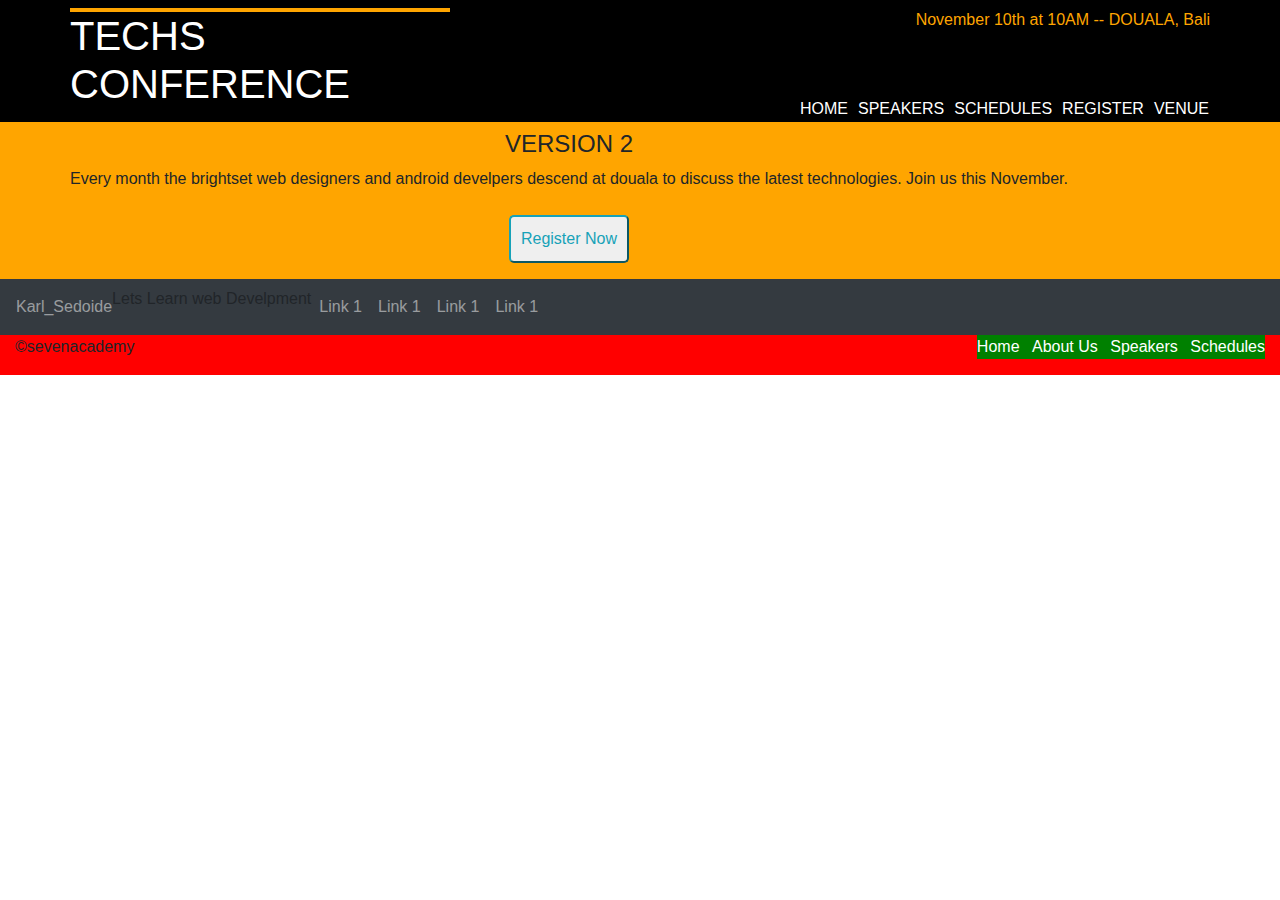
==== index.html @ fdc04ba4 "Add files via upload" ====
<!DOCTYPE html>
<html lang="en">
<head>
    <meta charset="UTF-8">
    <meta name="viewport" content="width=device-width, initial-scale=1.0">
    <meta http-equiv="X-UA-Compatible" content="ie=edge">
    <title>Document</title>
    <script src="https://cdnjs.cloudflare.com/ajax/libs/jquery/3.4.1/jquery.js"> </script>
    <link rel="stylesheet" href="assets/bootstrap/css/bootstrap.css" />
    <link rel="stylesheet" href="assets/styles/default.css" />
    <script src="assets/bootstrap/js/bootstrap.bundle.min.js" > </script>
    
</head>
<body>

     <header >

         <section >
              <div class="container top">
            <section class="row">
                <div class=" col-sm-4 col-lg-4 col-md-5">
                    <h1> TECHS <br /> CONFERENCE</h1>
                </div>

                <div class=" col-sm-8 col-lg-8 col-8 col-md-7">

                        <p  style="color: orange; font-size: 1em; text-align: right;"> November 10th at 10AM -- DOUALA, Bali </p>
                        <br />
                        <br />
                        <nav class="nav " >
                            <a href="#"> HOME       </a> </li>
                            <a class="nav-link" href="assets/pages/speakers.html"> SPEAKERS    </a> 
                            <a class="nav-link" href="assets/pages/schedules.html"> SCHEDULES  </a>
                            <a class="nav-link" href="assets/pages/register.html"> REGISTER     </a>
                            <a class="nav-link" href="assets/pages/venue.html"> VENUE         </a>
                        </nav> 
                </div>
            </section>
                </div>
         </section>
        
         <section>
             <div class="container">
            <section class="row">
                            <center>

                                    <h4 class="version" >  VERSION 2 </h4>
                                <p> Every month the brightset web designers and android develpers descend at douala to discuss the latest technologies. Join us this November.

                                <br />
                                <br />
                                <a href="assets/pages/register.html" > <button class="btn-outline-info">Register Now </button> </a>
                            </center>
            </section>
            </div>
         </section>
              
    </header>

    <div class=" jubotron" style="margin-bottom: 0"> 
    </div>
        <nav class="navbar navbar-expand-md navbar-dark bg-dark sticky-top">

            <button class="navbar-toggler" data-toggle="collapse" data-targer = "collapse_target">
                <span class="navbar-toggler-icon"> </span>
            </button>
            <span class="navbar-text"> Karl_Sedoide </span>
                <p> Lets Learn web Develpment</p>
            </span>
            <ul class="navbar-nav">
                <li clas="nav-item">
                    <a class="nav-link" href="#">Link 1</a>
                </li>

                <li clas="nav-item">
                     <a class="nav-link" href="#">Link 1</a>
                </li>

                <li clas="nav-item">
                     <a class="nav-link" href="#">Link 1</a>
                 </li>

                 <li clas="nav-item">
                   <a class="nav-link" href="#">Link 1</a>
                 </li>
            </ul>
        </nav>



 <!--
    <div class="jumbotron" style ="margin-bottom: 0px">

        <nav class="navbar navbar-expand-md navbar-dark bg-dark sticky-top">

        <button class="navbar-toggler" data-toggle="collapse" data-target="collapse-target"> 
            <span class="navbar-toggler-icon"></span>
        </button>


            <div class="collapse navbar-collapse" id="collapse_target">
                <span class="navbar-nav"> Karl_Sedoide </span>
                <ul class="navbar-nav">
                    <li class="nav-item"> 
                        <a class="nav-link" href="#" > Home </a>
                    </li>

                    <li class="nav-item"> 
                        <a class="nav-link" href="#" > First </a>
                    </li>

                    <li class="nav-item"> 
                        <a class="nav-link" href="#" > Second </a>
                    </li>

                    <li class="nav-item"> 
                        <a class="nav-link" href="#" > Third </a>
                    </li>

                </ul>
                </div>
            </nav> 






    </div>
    -->
   
        

    <footer >
            <div class="row">
    
    
                
             <p class="col-6 col-sm-6 col-lg-6"> &copysevenacademy </p> 
             <div class="col-6 col-sm-6 col-lg-6">
                 <nav>
                 <a href="#"> Home </a>
                    <a href="#"> About Us </a>
                    <a href="#"> Speakers </a>
                    <a href="#"> Schedules </a>
                </nav>    
             </div>   
             </div>
                          
    </footer>







   
   
</body>
</html>
---- assets/styles/default.css ----
header>section {
    padding: 0px;
    background-color: black
   
}

header>:last-child{
    background-color: orange;
}

header div:first-child section div:first-child
{
    margin: 0;
   border-top: 4px solid orange;
    color: white;
    text-align: left;
    padding: 0px;
    /* background-color: red; */
}

header div:first-child  section div:last-child{
   padding-right:0px;
   /* background-color: green; */
}
header div:first-child > section div:last-child nav{
    float: right;
}
header div:first-child > section div nav a{
    margin: 0px;
    margin-right: 8px;
    padding: 1px;
    text-decoration: none;
    color:white;
}

header a:hover{
    color: #33bdb8;
}

header div:last-child > section  nav a:last-child{
    margin: 0px;
}

header div:last-child > section{
    text-align: center;
    padding-top: .5em;
    /* background-color: yellow; */
}

header div:last-child  section  button{
    padding: 10px;
    border-radius: 5px;
}

footer{
    width: 100%;
    margin:0;
    box-sizing: border-box;
    background-color: #ccc;
}

footer .row{
    background-color: red;
    margin:0;
}

footer nav{
    background-color: green;
   float: right;
}

footer nav a{
    color: white;
    margin-right: 8px;
}

footer nav a:last-child{
    margin: 0px;
}




.navbar-header {
    float: none;
  }
  .navbar-toggle {
    display: block;
  }
  .navbar-collapse.collapse {
    display: none!important;
  }
  .navbar-nav {
    float: none!important;
  }
  .navbar-nav>li {
    float: none;
  }
  .navbar-collapse.collapse.in{
    display:block !important;
  }
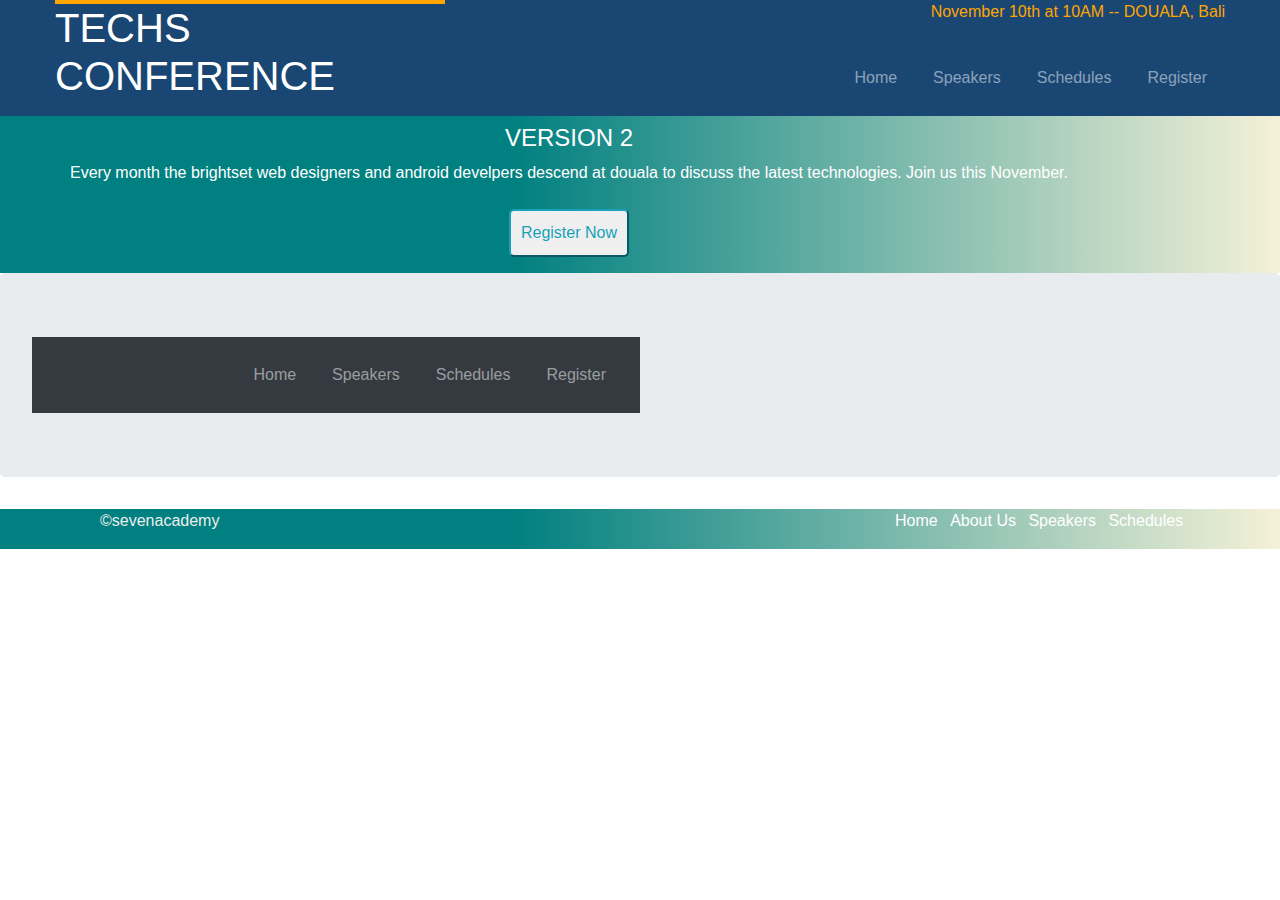
==== commit eb27c461: "responsive nav bar" ====
--- a/index.html
+++ b/index.html
@@ -17,14 +17,49 @@
 
          <section >
               <div class="container top">
-            <section class="row">
-                <div class=" col-sm-4 col-lg-4 col-md-5">
+            <section class="row" style="padding:0">
+                <div class=" col-sm-5 col-lg-4 col-md-4 col-md-4 name"  style=" vertical-align:center">
                     <h1> TECHS <br /> CONFERENCE</h1>
                 </div>
 
-                <div class=" col-sm-8 col-lg-8 col-8 col-md-7">
-
+               
+
+                <div class=" col-sm-7 col-lg-8 col-12 col-md-8  date " >
                         <p  style="color: orange; font-size: 1em; text-align: right;"> November 10th at 10AM -- DOUALA, Bali </p>
+                        
+                        <nav class="navbar navbar-expand-md navbar-dark  sticky-top" 
+            style="text-align: right;clear: both; width: 100%; padding-right: 0; 
+  
+            padding-right: 0px" >
+
+                <div style=" width:100%;">
+                    <button class="navbar-toggler" data-toggle="collapse" data-target= "#collapse_target" style=" " >                                              
+                            <li class="navbar-toggler-icon" > </li>                                            
+                    </button>
+                </div>
+                                         
+                            <div class="collapse navbar-collapse" id="collapse_target" > 
+                                    
+                        <ul class="navbar-nav" style="text-align: right;" >
+                            <li clas="nav-item">
+                                <a class="nav-link" href="#">Home</a>
+                            </li>
+            
+                            <li clas="nav-item">
+                                <a class="nav-link" href="#">Speakers</a>
+                            </li>
+
+                            <li clas="nav-item">
+                                <a class="nav-link" href="#">Schedules</a>
+                            </li>
+
+                            <li clas="nav-item">
+                            <a class="nav-link" href="#">Register</a>
+                            </li>
+                        </ul>
+                    </div>
+                </nav>
+                        <!-- 
                         <br />
                         <br />
                         <nav class="nav " >
@@ -33,7 +68,9 @@
                             <a class="nav-link" href="assets/pages/schedules.html"> SCHEDULES  </a>
                             <a class="nav-link" href="assets/pages/register.html"> REGISTER     </a>
                             <a class="nav-link" href="assets/pages/venue.html"> VENUE         </a>
-                        </nav> 
+                        </nav>  -->
+
+
                 </div>
             </section>
                 </div>
@@ -57,34 +94,81 @@
               
     </header>
 
-    <div class=" jubotron" style="margin-bottom: 0"> 
+    <div class=" jumbotron"  > 
+
+        
+            <nav class="navbar navbar-expand-md navbar-dark bg-dark sticky-top" 
+            style="text-align: right; width: 50%;" >
+
+                <div style=" width:100%;">
+                    <button class="navbar-toggler" data-toggle="collapse" data-target= "#collapse_target" style=" " >                                              
+                            <li class="navbar-toggler-icon" > </li>                                            
+                    </button>
+                </div>
+                    
+
+                      
+                            <div class="collapse navbar-collapse" id="collapse_target" > 
+                       
+                               
+                
+                        <ul class="navbar-nav" style="text-align: right;">
+                            <li clas="nav-item">
+                                <a class="nav-link" href="#">Home</a>
+                            </li>
+            
+                            <li clas="nav-item">
+                                <a class="nav-link" href="#">Speakers</a>
+                            </li>
+
+                            <li clas="nav-item">
+                                <a class="nav-link" href="#">Schedules</a>
+                            </li>
+
+                            <li clas="nav-item">
+                            <a class="nav-link" href="#">Register</a>
+                            </li>
+                        </ul>
+                    </div>
+                </nav>
+
+
+
+        </nav>
     </div>
-        <nav class="navbar navbar-expand-md navbar-dark bg-dark sticky-top">
-
-            <button class="navbar-toggler" data-toggle="collapse" data-targer = "collapse_target">
-                <span class="navbar-toggler-icon"> </span>
-            </button>
-            <span class="navbar-text"> Karl_Sedoide </span>
-                <p> Lets Learn web Develpment</p>
-            </span>
+       
+
+        <!-- 
+            <div class="jumbptron">
+        <h1> Lets Code</h1>
+        <p> Lets learn web development</p>
+
+    <nav class="nav-bar navbar-expand-md navbar-dark bg-dark sticky-top">
+
+        <buttton class="navbar-toggler" data-toggle="collapse" data-target="collapse-target">
+            <span class="navbar-toggler-icon"> </span>
+        </buttton>
+
+            <span class="navbar-text"> Karl_Sedoid</span>
             <ul class="navbar-nav">
-                <li clas="nav-item">
-                    <a class="nav-link" href="#">Link 1</a>
-                </li>
-
-                <li clas="nav-item">
-                     <a class="nav-link" href="#">Link 1</a>
-                </li>
-
-                <li clas="nav-item">
-                     <a class="nav-link" href="#">Link 1</a>
-                 </li>
-
-                 <li clas="nav-item">
-                   <a class="nav-link" href="#">Link 1</a>
-                 </li>
+                <li class="nav-item">
+                    <a class="nav-link" href="#"> Link 1 </a>
+                </li>
+                <li class="nav-item">
+                    <a class="nav-link" href="#"> Link 2 </a>
+                </li>
+                <li class="nav-item">
+                    <a class="nav-link" href="#"> Link 3 </a>
+                </li>
+                <li class="nav-item">
+                    <a class="nav-link" href="#"> Link 4 </a>
+                </li>
             </ul>
         </nav>
+
+
+    </div>
+         -->
 
 
 
@@ -132,13 +216,14 @@
         
 
     <footer >
+        <div class="container">
             <div class="row">
     
     
                 
-             <p class="col-6 col-sm-6 col-lg-6"> &copysevenacademy </p> 
-             <div class="col-6 col-sm-6 col-lg-6">
-                 <nav>
+             <p class="col-6 col-sm-5 col-lg-6"> &copysevenacademy </p> 
+             <div class="col-6 col-sm-7 col-lg-6 "style="padding-right:0" >
+                 <nav style=" width: 300px;;"> 
                  <a href="#"> Home </a>
                     <a href="#"> About Us </a>
                     <a href="#"> Speakers </a>
@@ -146,6 +231,8 @@
                 </nav>    
              </div>   
              </div>
+        </div>
+            
                           
     </footer>
 
--- a/assets/styles/default.css
+++ b/assets/styles/default.css
@@ -1,15 +1,26 @@
 
 header>section {
     padding: 0px;
-    background-color: black
+    background-color:#194673
    
 }
+.name{
+    display: table-cell;
+    vertical-align: middle;
+}
+
+    #spacer{
+        padding: 0px;
+        width: 0px;
+
+    }
 
 header>:last-child{
-    background-color: orange;
+    background-image: linear-gradient(to right, teal 40%, #f5f1d7);
+    color: white;
 }
 
-header div:first-child section div:first-child
+header div:first-child section  div.name
 {
     margin: 0;
    border-top: 4px solid orange;
@@ -23,20 +34,6 @@
    padding-right:0px;
    /* background-color: green; */
 }
-header div:first-child > section div:last-child nav{
-    float: right;
-}
-header div:first-child > section div nav a{
-    margin: 0px;
-    margin-right: 8px;
-    padding: 1px;
-    text-decoration: none;
-    color:white;
-}
-
-header a:hover{
-    color: #33bdb8;
-}
 
 header div:last-child > section  nav a:last-child{
     margin: 0px;
@@ -48,6 +45,22 @@
     /* background-color: yellow; */
 }
 
+ ul li{
+     padding: 10px;
+ }
+
+ ul li:last-child a{
+     margin-right:0;
+     padding-right: 0;
+ }
+
+ ul li a:hover{
+  
+    color: yellow;
+   
+    text-decoration: underline;
+}
+
 header div:last-child  section  button{
     padding: 10px;
     border-radius: 5px;
@@ -57,16 +70,20 @@
     width: 100%;
     margin:0;
     box-sizing: border-box;
-    background-color: #ccc;
+    background-image: linear-gradient(to right, teal 40%, #f5f1d7);
+}
+
+footer p{
+    color:#eee;
 }
 
 footer .row{
-    background-color: red;
+   padding: 0px;
     margin:0;
 }
 
 footer nav{
-    background-color: green;
+   
    float: right;
 }
 
@@ -78,25 +95,67 @@
 footer nav a:last-child{
     margin: 0px;
 }
+@media screen and (min-width: 900px){
+    .name h1{
+           
+    }
+}
+@media screen and (max-width: 800px){
+    body{
+        background-color: red;
+    }
+   
+
+    .name h1{
+        margin-top:10px;
+          font-size: 2em;
+        margin-right:2em;
+    }
+
+   
+    
+    
+}
 
 
+@media screen and (max-width: 700px){
+    body{
+        background-color: pink;
+    }
+
+}
+
+@media screen and (max-width: 600px){
+        body{
+            background-color: green
+        }
+ .date{
+        text-align: left;
+        width:100%;
+        text-align: left;
+    }
+    
+
+    ul li:hover{
+        background-color: #164069;
+        border-bottom: 1px solid rgba(0,0,0.0.3);
+    }
+       
+        
+}
 
 
-.navbar-header {
-    float: none;
-  }
-  .navbar-toggle {
-    display: block;
-  }
-  .navbar-collapse.collapse {
-    display: none!important;
-  }
-  .navbar-nav {
-    float: none!important;
-  }
-  .navbar-nav>li {
-    float: none;
-  }
-  .navbar-collapse.collapse.in{
-    display:block !important;
-  }+@media screen and (max-width: 500px){
+    body{
+        background-color: orange;
+    }
+    .name h1{
+        padding-left: 10px;
+    }
+   
+}
+
+.top{
+    padding: 0px;
+}
+
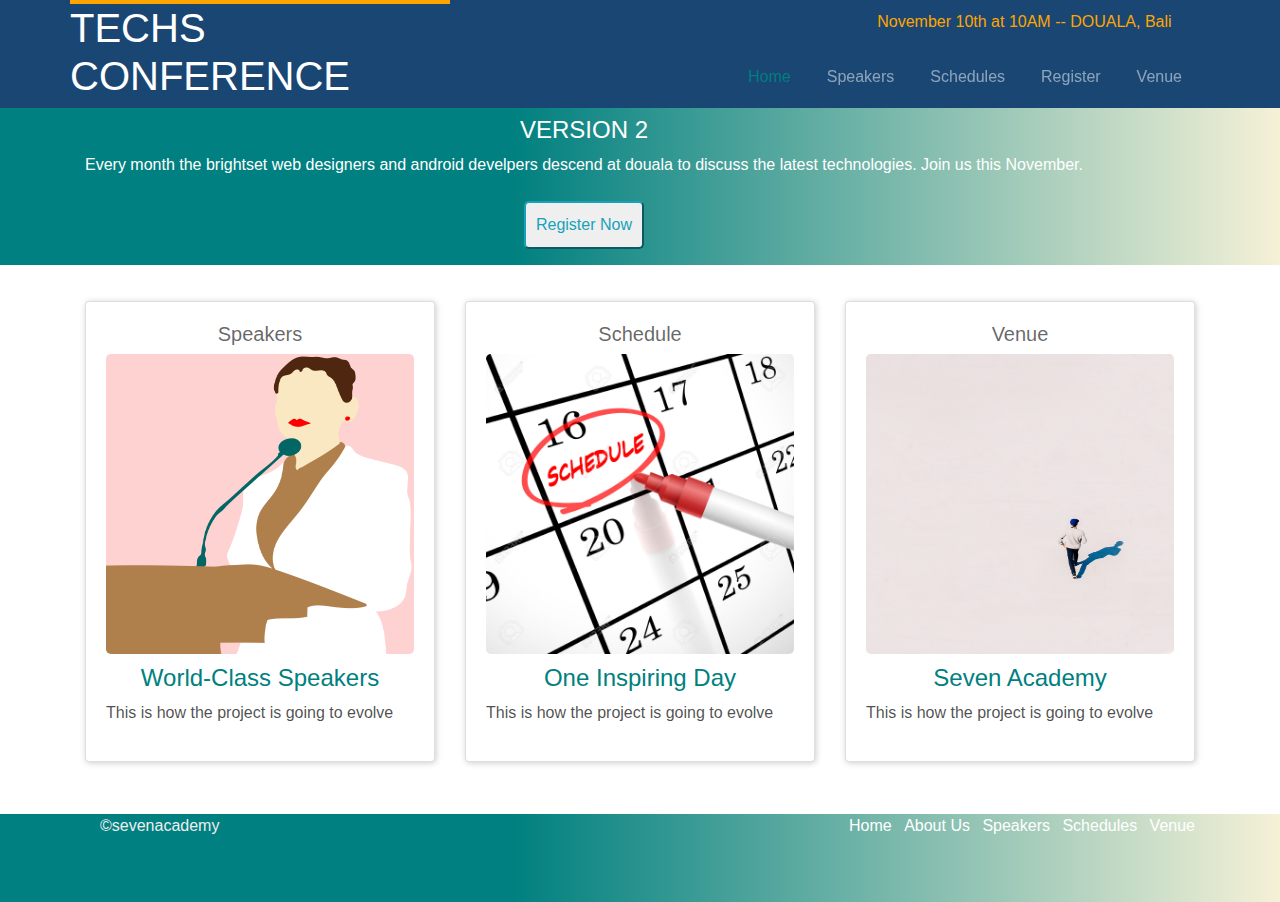
==== commit 499f6329: "its all responsive now" ====
--- a/index.html
+++ b/index.html
@@ -8,6 +8,7 @@
     <script src="https://cdnjs.cloudflare.com/ajax/libs/jquery/3.4.1/jquery.js"> </script>
     <link rel="stylesheet" href="assets/bootstrap/css/bootstrap.css" />
     <link rel="stylesheet" href="assets/styles/default.css" />
+    <link rel="stylesheet" href="./assets/styles/home.css" />
     <script src="assets/bootstrap/js/bootstrap.bundle.min.js" > </script>
     
 </head>
@@ -18,59 +19,48 @@
          <section >
               <div class="container top">
             <section class="row" style="padding:0">
-                <div class=" col-sm-5 col-lg-4 col-md-4 col-md-4 name"  style=" vertical-align:center">
+                <div class=" col-sm-5 col-lg-4 col-md-4 col-md-4 name">
                     <h1> TECHS <br /> CONFERENCE</h1>
                 </div>
 
                
 
                 <div class=" col-sm-7 col-lg-8 col-12 col-md-8  date " >
-                        <p  style="color: orange; font-size: 1em; text-align: right;"> November 10th at 10AM -- DOUALA, Bali </p>
+                        <p> November 10th at 10AM -- DOUALA, Bali </p>
                         
-                        <nav class="navbar navbar-expand-md navbar-dark  sticky-top" 
-            style="text-align: right;clear: both; width: 100%; padding-right: 0; 
-  
-            padding-right: 0px" >
+                        <nav class="navbar navbar-expand-md navbar-dark  sticky-top topNav" >
 
                 <div style=" width:100%;">
-                    <button class="navbar-toggler" data-toggle="collapse" data-target= "#collapse_target" style=" " >                                              
+                    <button class="navbar-toggler" data-toggle="collapse" data-target= "#collapse_target" >                                              
                             <li class="navbar-toggler-icon" > </li>                                            
                     </button>
                 </div>
                                          
                             <div class="collapse navbar-collapse" id="collapse_target" > 
                                     
-                        <ul class="navbar-nav" style="text-align: right;" >
+                        <ul class="navbar-nav" style="text-align: right;">
                             <li clas="nav-item">
-                                <a class="nav-link" href="#">Home</a>
+                                <a class="nav-link active" href="#">Home</a>
                             </li>
             
                             <li clas="nav-item">
-                                <a class="nav-link" href="#">Speakers</a>
+                                <a class="nav-link" href="./assets/pages/speakers.html">Speakers</a>
                             </li>
 
                             <li clas="nav-item">
-                                <a class="nav-link" href="#">Schedules</a>
+                                <a class="nav-link" href="./assets/pages/schedules.html">Schedules</a>
                             </li>
 
                             <li clas="nav-item">
-                            <a class="nav-link" href="#">Register</a>
+                            <a class="nav-link" href="./assets/pages/register.html">Register</a>
                             </li>
+                            <li clas="nav-item">
+                                <a class="nav-link" href="./assets/pages/venue.html">Venue</a>
+                                </li>
                         </ul>
                     </div>
                 </nav>
-                        <!-- 
-                        <br />
-                        <br />
-                        <nav class="nav " >
-                            <a href="#"> HOME       </a> </li>
-                            <a class="nav-link" href="assets/pages/speakers.html"> SPEAKERS    </a> 
-                            <a class="nav-link" href="assets/pages/schedules.html"> SCHEDULES  </a>
-                            <a class="nav-link" href="assets/pages/register.html"> REGISTER     </a>
-                            <a class="nav-link" href="assets/pages/venue.html"> VENUE         </a>
-                        </nav>  -->
-
-
+                      
                 </div>
             </section>
                 </div>
@@ -86,7 +76,7 @@
 
                                 <br />
                                 <br />
-                                <a href="assets/pages/register.html" > <button class="btn-outline-info">Register Now </button> </a>
+                                <a href="./assets/pages/register.html" > <button class="btn-outline-info">Register Now </button> </a>
                             </center>
             </section>
             </div>
@@ -94,126 +84,71 @@
               
     </header>
 
-    <div class=" jumbotron"  > 
+  
+        <div class="container object">
 
-        
-            <nav class="navbar navbar-expand-md navbar-dark bg-dark sticky-top" 
-            style="text-align: right; width: 50%;" >
-
-                <div style=" width:100%;">
-                    <button class="navbar-toggler" data-toggle="collapse" data-target= "#collapse_target" style=" " >                                              
-                            <li class="navbar-toggler-icon" > </li>                                            
-                    </button>
-                </div>
-                    
-
-                      
-                            <div class="collapse navbar-collapse" id="collapse_target" > 
-                       
-                               
-                
-                        <ul class="navbar-nav" style="text-align: right;">
-                            <li clas="nav-item">
-                                <a class="nav-link" href="#">Home</a>
-                            </li>
-            
-                            <li clas="nav-item">
-                                <a class="nav-link" href="#">Speakers</a>
-                            </li>
-
-                            <li clas="nav-item">
-                                <a class="nav-link" href="#">Schedules</a>
-                            </li>
-
-                            <li clas="nav-item">
-                            <a class="nav-link" href="#">Register</a>
-                            </li>
-                        </ul>
-                    </div>
-                </nav>
+            <div class="row">
 
 
+    <div class="col-md-3 col-sm-2 col-1 spacer"> </div>
 
-        </nav>
-    </div>
-       
-
-        <!-- 
-            <div class="jumbptron">
-        <h1> Lets Code</h1>
-        <p> Lets learn web development</p>
-
-    <nav class="nav-bar navbar-expand-md navbar-dark bg-dark sticky-top">
-
-        <buttton class="navbar-toggler" data-toggle="collapse" data-target="collapse-target">
-            <span class="navbar-toggler-icon"> </span>
-        </buttton>
-
-            <span class="navbar-text"> Karl_Sedoid</span>
-            <ul class="navbar-nav">
-                <li class="nav-item">
-                    <a class="nav-link" href="#"> Link 1 </a>
-                </li>
-                <li class="nav-item">
-                    <a class="nav-link" href="#"> Link 2 </a>
-                </li>
-                <li class="nav-item">
-                    <a class="nav-link" href="#"> Link 3 </a>
-                </li>
-                <li class="nav-item">
-                    <a class="nav-link" href="#"> Link 4 </a>
-                </li>
-            </ul>
-        </nav>
+            <article class=" col-lg-4 col-md-6 col-sm-8 col-10">    
+                    <div class="card ">
+                        <div class="card-body">
+                            <center>
+                                    <h5> Speakers </h5>
+                           <img src="assets/images/talk.png" class="rounded-lg" />
+                        
+                        <a href="#"> <h4> World-Class Speakers</h4> </a>   
+                           
+                            <p>This is how the project is going to evolve</p>
+                         </center>
+                        </div>
+                        
+                    </div>               
+            </article>
 
 
-    </div>
-         -->
+     <div class="col-md-3 col-sm-2 col-1 spacer"> </div>
 
+            <article class="col-lg-4 col-md-6 col-sm-8 col-10">
+                    <div class="card ">
+                        <div class="card-body">
+                            <center>
+                                 <h5> Schedule </h5>
+                           <img src="assets/images/schedule.jpg" class="rounded-lg" />
+                          <a href="#"> <h4>One Inspiring Day</h4> </a>
+                            <p>This is how the project is going to evolve</p>
+                            </center>
+                          
+                        </div>
+                        
+                    </div>               
+            </article>
 
+    <div class="col-md-3 col-sm-2 col-1 spacer"> </div>
 
- <!--
-    <div class="jumbotron" style ="margin-bottom: 0px">
+            <article class="col-lg-4 col-md-6 col-sm-8 col-10 ">
+               
+                    <div class="card">
+                        <div class="card-body">
+                            <center>
+                                 <h5> Venue </h5>
+                           <img src="assets/images/drone-shot-high-angle-shot-man-2120084.jpg" class="rounded-lg" />
+                           <a href="#"> <h4> Seven Academy</h4> </a>
+                           <p>This is how the project is going to evolve</p>
+                            </center>
+                           
+                        </div>
+                        
+               
+                    </div>               
+            </article>
 
-        <nav class="navbar navbar-expand-md navbar-dark bg-dark sticky-top">
-
-        <button class="navbar-toggler" data-toggle="collapse" data-target="collapse-target"> 
-            <span class="navbar-toggler-icon"></span>
-        </button>
-
-
-            <div class="collapse navbar-collapse" id="collapse_target">
-                <span class="navbar-nav"> Karl_Sedoide </span>
-                <ul class="navbar-nav">
-                    <li class="nav-item"> 
-                        <a class="nav-link" href="#" > Home </a>
-                    </li>
-
-                    <li class="nav-item"> 
-                        <a class="nav-link" href="#" > First </a>
-                    </li>
-
-                    <li class="nav-item"> 
-                        <a class="nav-link" href="#" > Second </a>
-                    </li>
-
-                    <li class="nav-item"> 
-                        <a class="nav-link" href="#" > Third </a>
-                    </li>
-
-                </ul>
-                </div>
-            </nav> 
-
-
-
-
-
+            </div>
 
     </div>
-    -->
-   
-        
+     
 
     <footer >
         <div class="container">
@@ -222,12 +157,13 @@
     
                 
              <p class="col-6 col-sm-5 col-lg-6"> &copysevenacademy </p> 
-             <div class="col-6 col-sm-7 col-lg-6 "style="padding-right:0" >
-                 <nav style=" width: 300px;;"> 
-                 <a href="#"> Home </a>
+             <div class="col-6 col-sm-7 col-lg-6 " style="padding-right:0" >
+                 <nav> 
+                    <a href="#"> Home </a>
                     <a href="#"> About Us </a>
                     <a href="#"> Speakers </a>
                     <a href="#"> Schedules </a>
+                    <a href="#"> Venue </a>
                 </nav>    
              </div>   
              </div>
--- a/assets/styles/default.css
+++ b/assets/styles/default.css
@@ -4,16 +4,9 @@
     background-color:#194673
    
 }
-.name{
-    display: table-cell;
-    vertical-align: middle;
-}
-
-    #spacer{
-        padding: 0px;
-        width: 0px;
-
-    }
+   .active{
+       color:teal !important;
+   }
 
 header>:last-child{
     background-image: linear-gradient(to right, teal 40%, #f5f1d7);
@@ -45,6 +38,12 @@
     /* background-color: yellow; */
 }
 
+.date p{
+    color: orange;
+    font-size: 1em; 
+    text-align: right;
+}
+
  ul li{
      padding: 10px;
  }
@@ -56,7 +55,7 @@
 
  ul li a:hover{
   
-    color: yellow;
+    color: teal!important;
    
     text-decoration: underline;
 }
@@ -67,7 +66,7 @@
 }
 
 footer{
-    width: 100%;
+    padding-bottom: 3em;
     margin:0;
     box-sizing: border-box;
     background-image: linear-gradient(to right, teal 40%, #f5f1d7);
@@ -83,11 +82,11 @@
 }
 
 footer nav{
-   
-   float: right;
+   text-align: right;
 }
 
 footer nav a{
+    
     color: white;
     margin-right: 8px;
 }
@@ -95,14 +94,34 @@
 footer nav a:last-child{
     margin: 0px;
 }
+
+@media screen and(min-width:992px){
+    footer{
+        position: absolute;
+        bottom: 0;
+    }
+}
+
 @media screen and (min-width: 900px){
-    .name h1{
-           
+
+
+    .date p{
+    
+        padding-top: 10px; 
+        padding-right: 3vw;
+    }
+
+    .topNav ul li a{
+        position: relative;
+        right: 10px;
+        
+        padding: 5px;
+        
     }
 }
 @media screen and (max-width: 800px){
     body{
-        background-color: red;
+        /* background-color: red; */
     }
    
 
@@ -110,52 +129,156 @@
         margin-top:10px;
           font-size: 2em;
         margin-right:2em;
-    }
-
-   
-    
-    
+    } 
+
+    .date p{
+        padding-top: 10px; 
+        padding-right: 3.5vw;
+    }
+
+    .topNav ul li a{
+        position: relative;
+        right: 10px;
+        
+        padding: 5px;
+        
+    }
+
+    .name{
+        border-top:10px solid orange;
+    }
+}
+
+
+
+
+@media screen and (max-width: 991px){
+    body{
+        /* background-color: lightseagreen; */
+    }
+
+   
+
+    .topNav ul li{
+        padding: 10px 5px;
+    }
+
+   
 }
 
 
 @media screen and (max-width: 700px){
     body{
-        background-color: pink;
+        /* background-color: pink; */
     }
 
 }
 
 @media screen and (max-width: 600px){
         body{
-            background-color: green
+            /* background-color: green */
+        } 
+        .name{
+            width: 50%;
         }
- .date{
-        text-align: left;
+        
+        .name h1{
+           
+            padding-left: 1em;
+
+        }
+}
+
+
+@media screen and (max-width: 500px){
+    body{
+        /* background-color: orange; */
+        width: 100vw;
+    }
+
+    .name {
+        padding: 0px;
+       
+    }
+
+    .name h1{
+        
+        margin:0px;
+      margin-left: 6vw;
+        padding-left:7vw;
+        margin:0;
+        padding-top:16px;
+      display: inline-block;
+      border-top: 4px solid orange;
+    }
+
+    header div:first-child section  div.name{
+        border-top: black;
+    }
+
+    .date p{
+        position: relative;
+        top: 18vw;
+        width:50vw;
+        margin-left: 3vw; 
+      
+    }
+
+    .topNav{
+      
+         width: 95%;
+         margin-bottom: 3px;
+    }
+   
+    .topNav ul{
+        margin-top: 2vh;
+        background-color: #1d4770;
         width:100%;
-        text-align: left;
-    }
-    
-
-    ul li:hover{
-        background-color: #164069;
-        border-bottom: 1px solid rgba(0,0,0.0.3);
-    }
-       
-        
-}
-
-
-@media screen and (max-width: 500px){
-    body{
-        background-color: orange;
-    }
-    .name h1{
-        padding-left: 10px;
-    }
-   
+     
+    }
+
+    .topNav ul li:hover{
+      color: teal;
+    }
+
+    .topNav ul li:hover{
+       
+        background-color: teal;
+        opacity: 0.5;
+        border-bottom: 2px solid white;
+    }
+
+    .col-12{   
+        position: relative;
+        top: -2vh;
+        box-sizing: border-box;
+    }
+
+
+
+    footer .container .row div nav a{
+        display: inline-block;
+        width: 100px;
+        text-align: right;
+       
+    }   
 }
 
 .top{
     padding: 0px;
 }
 
+
+.topNav{
+        text-align: right;
+  
+       
+         padding: 0;
+      
+        
+        box-sizing: border-box;
+}
+
+.row{
+    width: 100%;
+}--- a/assets/styles/home.css
+++ b/assets/styles/home.css
@@ -0,0 +1,141 @@
+
+
+.object{
+   padding:1em 0;
+}
+
+.spacer{
+    display: none;
+}
+article{
+  padding: 20px;
+  margin-bottom: 1em;
+  
+}
+
+.card{
+    box-shadow: 1px 1px 6px #ccc;
+}
+
+.row{
+    margin:0;
+    padding: 0;
+}
+
+article .card .card-body img{
+    width: 100%;
+    height: 300px;
+    margin-bottom: 10px;
+}
+
+.card-body p{
+    color: rgba(0,0,0,0.7);
+    text-align: left;
+
+}
+
+.card-body a{
+    color:teal;
+}
+
+.card-body a:hover{
+    text-decoration: none;
+}
+
+.card-body h5{
+    color: rgba(0,0,0,0.6);
+    font-weight: normal;
+    font-family: Arial, Helvetica, sans-serif;
+}
+
+
+@media screen and (max-width: 991px){
+    body{
+        /* background-color: lightseagreen; */
+    }
+    
+    .object .row{
+        padding: 0px;
+    }
+
+    .spacer{
+        display: inline;
+        background-color: red;
+        visibility: hidden;
+    }
+
+    article{
+         margin: 0 0.1em !important;  
+        display: inline-block;    
+    }
+
+    
+  
+}
+
+
+@media screen and(min-width: 900px){
+    footer{
+        position: absolute;
+        bottom: 0px;
+    }
+    body{
+        background-color: red;
+    }
+}
+
+
+
+@media screen and (max-width: 700px){
+    body{
+        /* background-color: burlywood */
+    }
+
+}
+
+@media screen and (max-width: 600px){
+        body{
+            /* background-color: green */
+        }  
+        .spacer{
+            display: inline;
+            background-color: red;
+            visibility: hidden;
+        }
+
+        .card-body{
+            padding: 15px;
+        }
+    
+        article{
+             margin: 0 0.1em !important;       
+            display: inline-block; 
+        }   
+}
+
+
+@media screen and (max-width: 500px){
+    body{
+        /* background-color: orange; */
+        width: 100vw;
+    }
+    .card-body{
+        padding: 15px;
+    }
+
+    .spacer{
+        display: inline;
+        background-color: red;
+        visibility: hidden;
+    }
+
+    article{
+         margin: 0 0.1em !important;
+       
+      
+        display: inline-block;
+      
+    }
+}
+
+
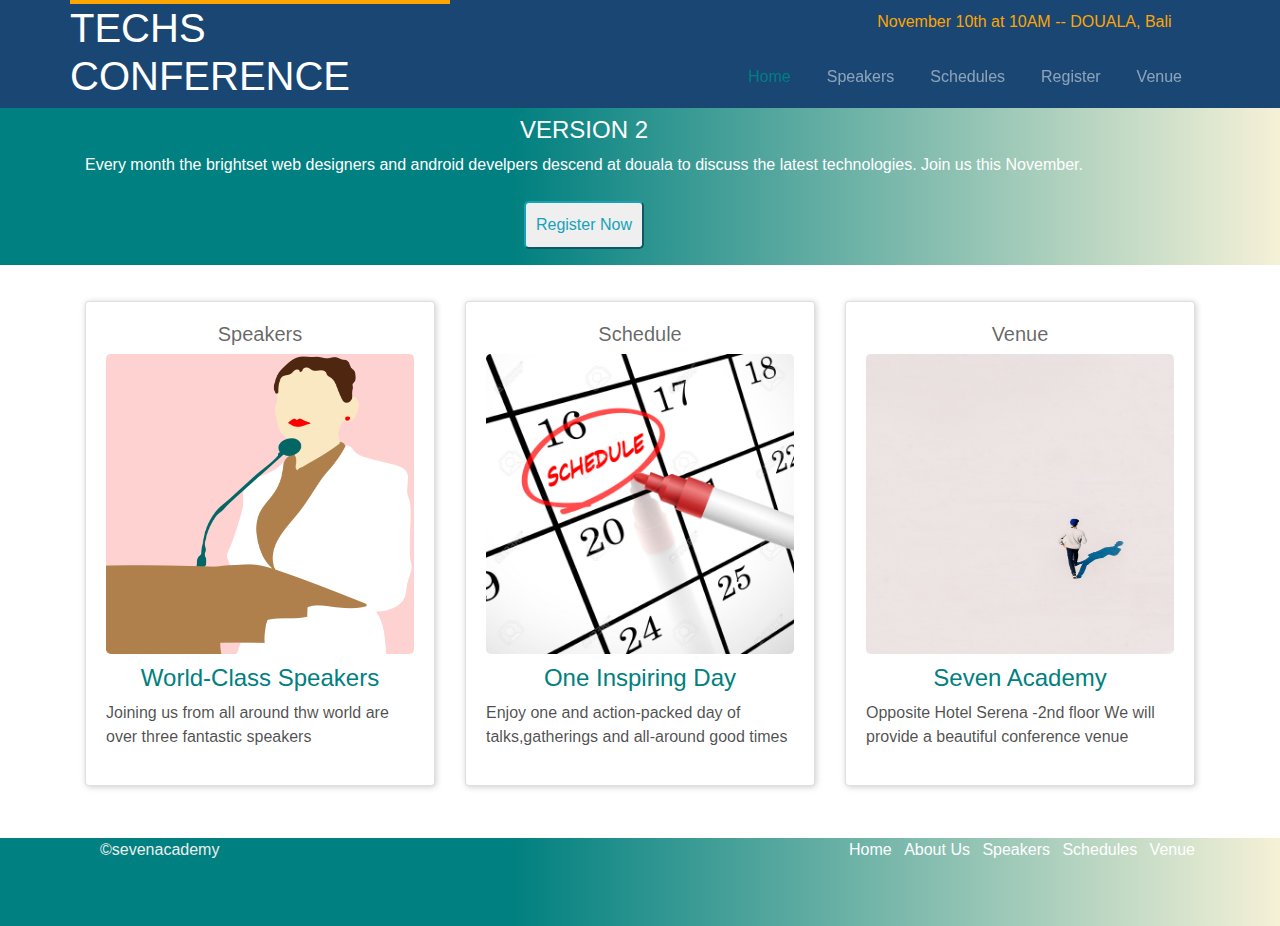
==== commit 2b8efe51: "fully resp v2" ====
--- a/index.html
+++ b/index.html
@@ -101,7 +101,7 @@
                         
                         <a href="#"> <h4> World-Class Speakers</h4> </a>   
                            
-                            <p>This is how the project is going to evolve</p>
+                            <p>Joining us from all around thw world are over three fantastic speakers</p>
                          </center>
                         </div>
                         
@@ -118,7 +118,7 @@
                                  <h5> Schedule </h5>
                            <img src="assets/images/schedule.jpg" class="rounded-lg" />
                           <a href="#"> <h4>One Inspiring Day</h4> </a>
-                            <p>This is how the project is going to evolve</p>
+                            <p>Enjoy one and action-packed day of talks,gatherings and all-around good times</p>
                             </center>
                           
                         </div>
@@ -136,7 +136,7 @@
                                  <h5> Venue </h5>
                            <img src="assets/images/drone-shot-high-angle-shot-man-2120084.jpg" class="rounded-lg" />
                            <a href="#"> <h4> Seven Academy</h4> </a>
-                           <p>This is how the project is going to evolve</p>
+                           <p>Opposite Hotel Serena -2nd floor We will provide a beautiful conference venue</p>
                             </center>
                            
                         </div>
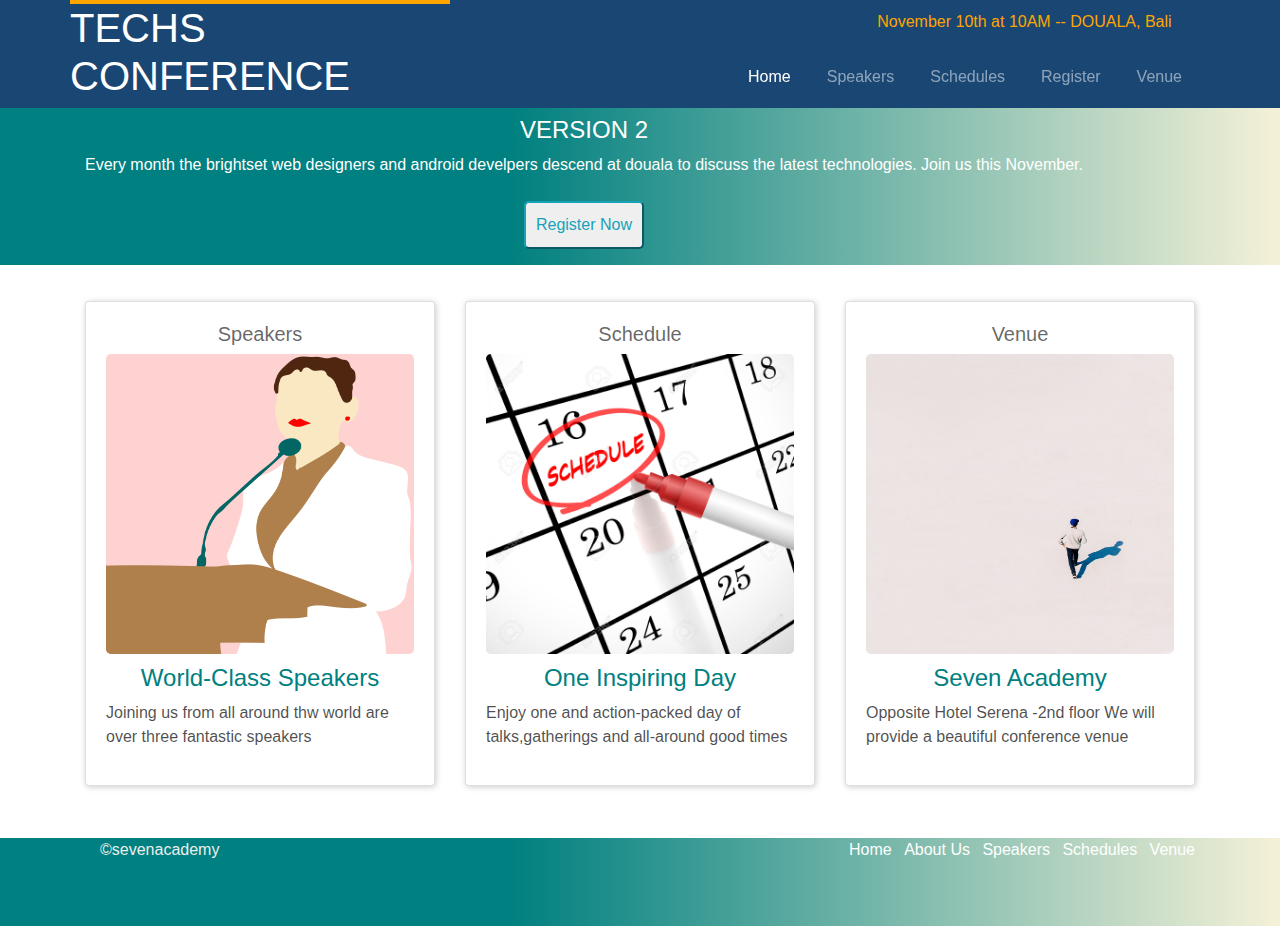
==== commit e8f02128: "responsive v3" ====
--- a/index.html
+++ b/index.html
@@ -4,7 +4,7 @@
     <meta charset="UTF-8">
     <meta name="viewport" content="width=device-width, initial-scale=1.0">
     <meta http-equiv="X-UA-Compatible" content="ie=edge">
-    <title>Document</title>
+    <title>TECHS Conference</title>
     <script src="https://cdnjs.cloudflare.com/ajax/libs/jquery/3.4.1/jquery.js"> </script>
     <link rel="stylesheet" href="assets/bootstrap/css/bootstrap.css" />
     <link rel="stylesheet" href="assets/styles/default.css" />
--- a/assets/styles/default.css
+++ b/assets/styles/default.css
@@ -5,7 +5,7 @@
    
 }
    .active{
-       color:teal !important;
+       color:white !important;
    }
 
 header>:last-child{
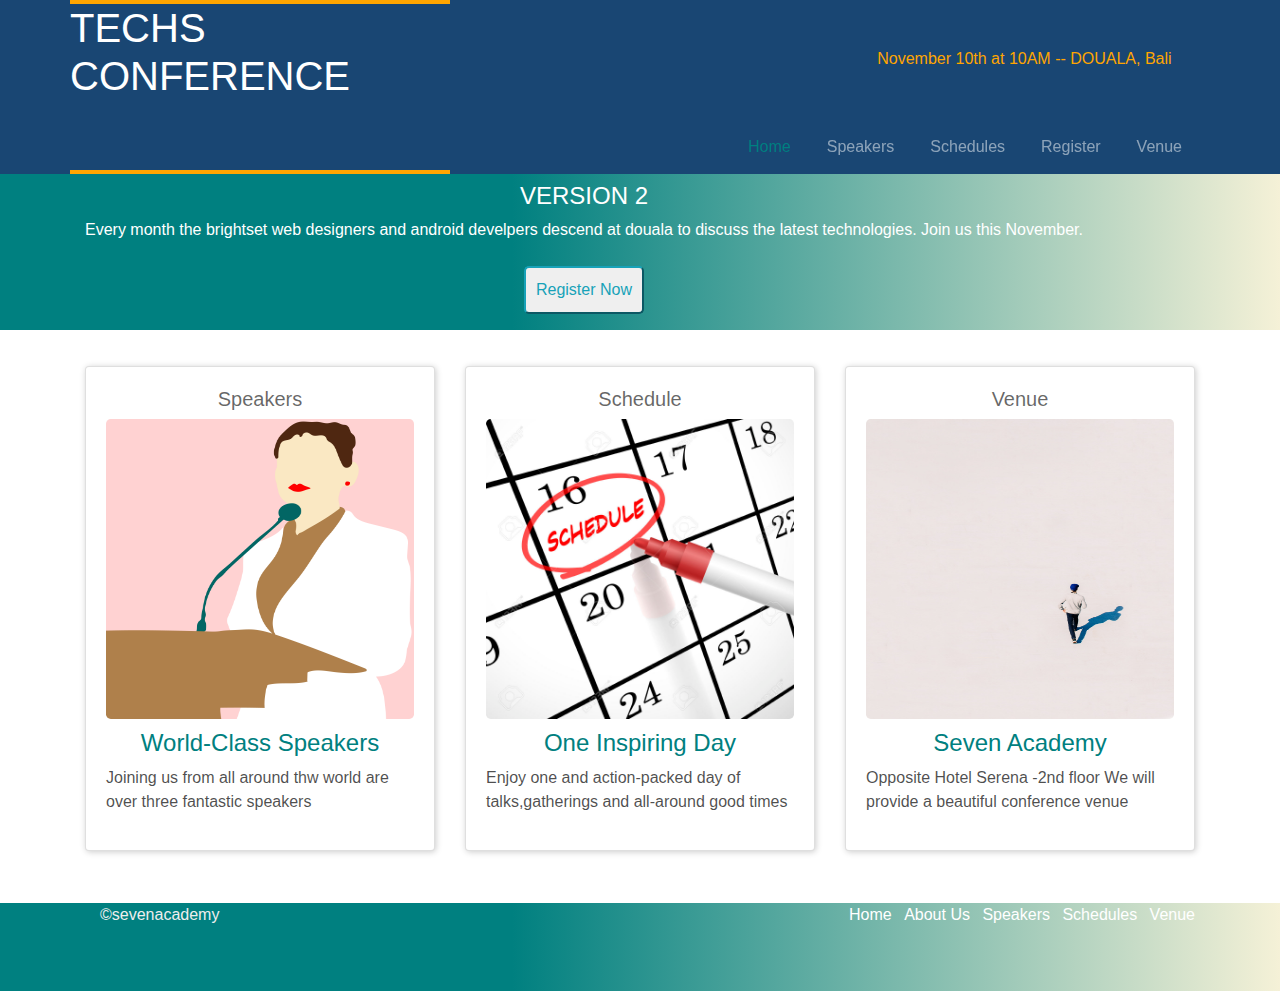
==== commit 62533462: "I have added a countdown" ====
--- a/index.html
+++ b/index.html
@@ -21,6 +21,7 @@
             <section class="row" style="padding:0">
                 <div class=" col-sm-5 col-lg-4 col-md-4 col-md-4 name">
                     <h1> TECHS <br /> CONFERENCE</h1>
+                    <!-- <div id="root"></div> -->
                 </div>
 
                
@@ -179,6 +180,6 @@
 
 
    
-   
+  <script src="assets/script/countdown.js"> </script> 
 </body>
 </html>--- a/assets/styles/default.css
+++ b/assets/styles/default.css
@@ -5,7 +5,7 @@
    
 }
    .active{
-       color:white !important;
+       color:teal !important;
    }
 
 header>:last-child{
@@ -17,6 +17,7 @@
 {
     margin: 0;
    border-top: 4px solid orange;
+  
     color: white;
     text-align: left;
     padding: 0px;
@@ -55,7 +56,7 @@
 
  ul li a:hover{
   
-    color: teal!important;
+    color: white!important;
    
     text-decoration: underline;
 }
@@ -95,6 +96,7 @@
     margin: 0px;
 }
 
+
 @media screen and(min-width:992px){
     footer{
         position: absolute;
@@ -105,6 +107,7 @@
 @media screen and (min-width: 900px){
 
 
+
     .date p{
     
         padding-top: 10px; 
@@ -118,7 +121,20 @@
         padding: 5px;
         
     }
-}
+
+    .name{
+        border-bottom: 4px solid orange;
+    }
+
+    .date p{
+        margin-top: 5%;   
+    }
+    .topNav{
+        margin-top:6.5%;
+    }
+
+}
+
 @media screen and (max-width: 800px){
     body{
         /* background-color: red; */
@@ -130,6 +146,9 @@
           font-size: 2em;
         margin-right:2em;
     } 
+    #root{
+        padding-left:10px;
+    }
 
     .date p{
         padding-top: 10px; 
@@ -147,6 +166,18 @@
     .name{
         border-top:10px solid orange;
     }
+}
+
+
+h1 .counter{
+  
+    display: inline-block;
+    padding:5px 5px;
+    border: 2px solid rgb(155, 112, 32);
+    border-radius: 5px;
+    background-color:rgba(248, 163, 4, 0.6);
+    margin-bottom: 5px;
+    font-size: 0.3
 }
 
 
@@ -197,19 +228,24 @@
     }
 
     .name {
-        padding: 0px;
+        padding: 0px; 
+       border: 0;
+    }
        
-    }
+ 
 
     .name h1{
-        
         margin:0px;
-      margin-left: 6vw;
+        margin-left: 6vw;
         padding-left:7vw;
         margin:0;
         padding-top:16px;
       display: inline-block;
       border-top: 4px solid orange;
+      border-bottom: 4px solid orange;
+    }
+    .counter{
+        font-size: 0.3em;
     }
 
     header div:first-child section  div.name{
@@ -237,16 +273,15 @@
      
     }
 
-    .topNav ul li:hover{
-      color: teal;
-    }
-
+    
     .topNav ul li:hover{
        
         background-color: teal;
         opacity: 0.5;
         border-bottom: 2px solid white;
     }
+
+   
 
     .col-12{   
         position: relative;
